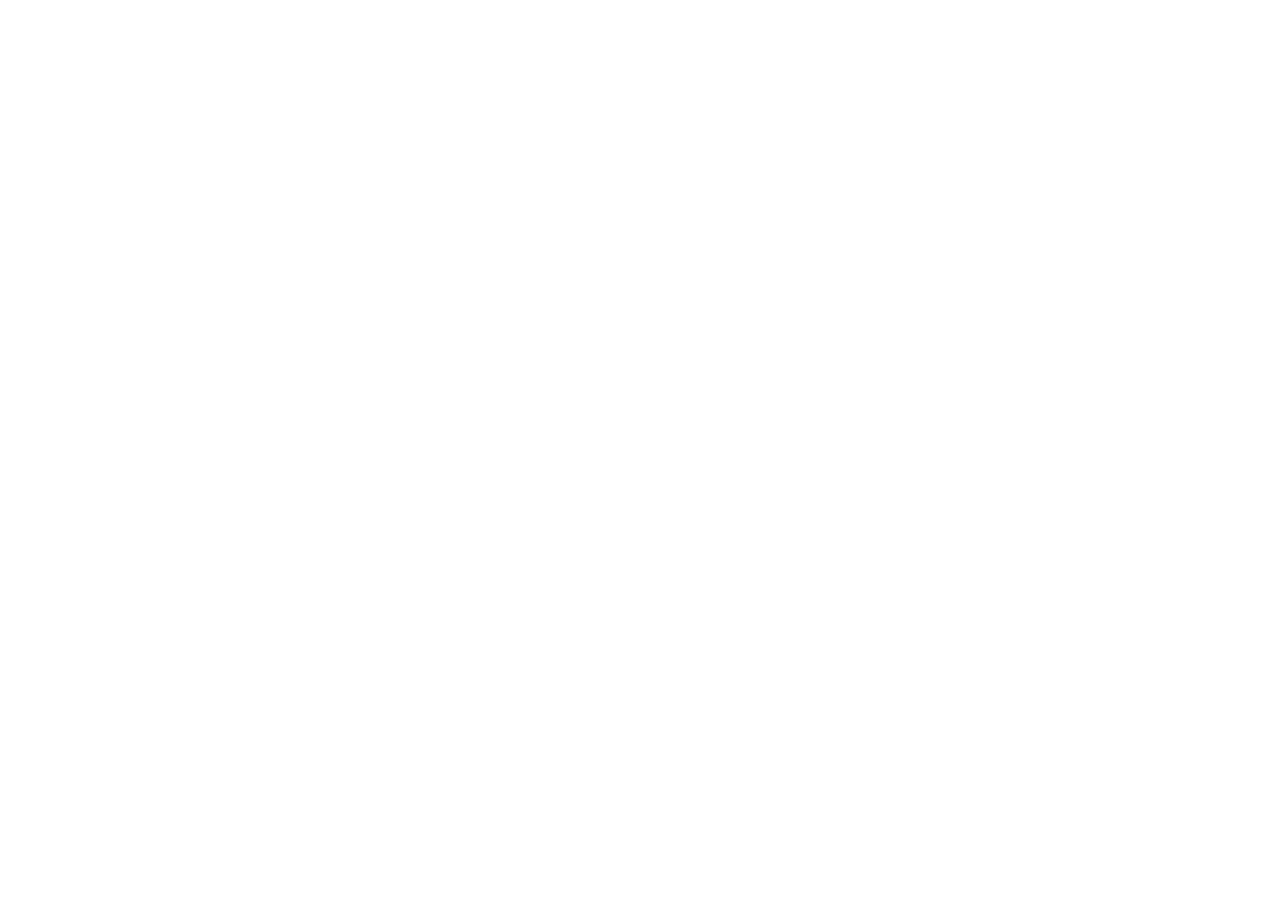
==== docs/ballard.html @ e01e8c5e "Overview, FAQ, wip" ====
<!DOCTYPE html><html><head><meta charset="utf-8" /><meta content="ie=edge" http-equiv="x-ua-compatible" /><meta content="width=device-width, initial-scale=1, shrink-to-fit=no" name="viewport" /><title>Visitor’s Guide</title><link href="/stylesheets/g.css" rel="stylesheet" /></head><body><header><h1></h1></header></body></html>
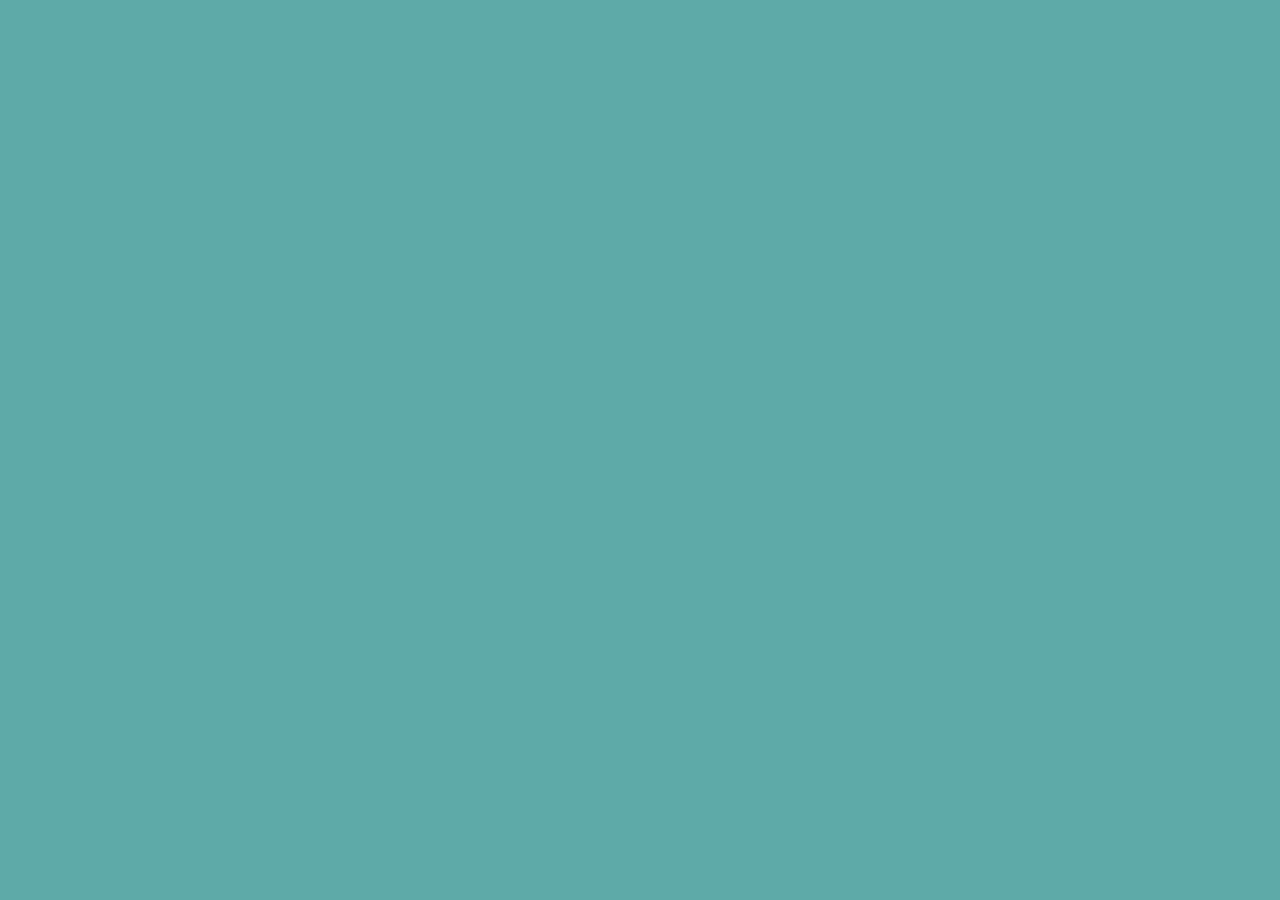
==== commit 4d18b765: "Fix stylesheet link" ====
--- a/docs/ballard.html
+++ b/docs/ballard.html
@@ -1 +1 @@
-<!DOCTYPE html><html><head><meta charset="utf-8" /><meta content="ie=edge" http-equiv="x-ua-compatible" /><meta content="width=device-width, initial-scale=1, shrink-to-fit=no" name="viewport" /><title>Visitor’s Guide</title><link href="/stylesheets/g.css" rel="stylesheet" /></head><body><header><h1></h1></header></body></html>+<!DOCTYPE html><html><head><meta charset="utf-8" /><meta content="ie=edge" http-equiv="x-ua-compatible" /><meta content="width=device-width, initial-scale=1, shrink-to-fit=no" name="viewport" /><title>Visitor’s Guide</title><link href="stylesheets/g.css" rel="stylesheet" /></head><body><header><h1></h1></header></body></html>--- a/docs/stylesheets/g.css
+++ b/docs/stylesheets/g.css
@@ -0,0 +1 @@
+@font-face{font-family:charter;font-style:normal;font-weight:normal;font-stretch:normal;src:url("../fonts/charter_regular.woff2") format("woff2")}*{box-sizing:border-box}html{font-size:62.5%}body{background-color:#5eaaa8;color:#111;font-family:'charter', 'verdana', 'arial', 'sans serif';margin:auto;font-size:2rem;max-width:100rem}article,header,section{display:block}article,header{padding:1rem}section{margin:1rem}section header{background-color:#a3d2ca;border-top-left-radius:5px;border-top-right-radius:5px}section article{background-color:#f7f3e9;border-bottom-left-radius:5px;border-bottom-right-radius:5px}h1,h2,h3,h4{margin:0}a.button{background-color:#f05945;padding:1rem;margin-bottom:1rem;display:block;border-radius:10px;color:#f7f3e9;text-decoration:none;max-width:480px;box-shadow:2px 4px 8px rgba(1,1,1,0.3)}a.button::after{content:'>';text-align:right;float:right}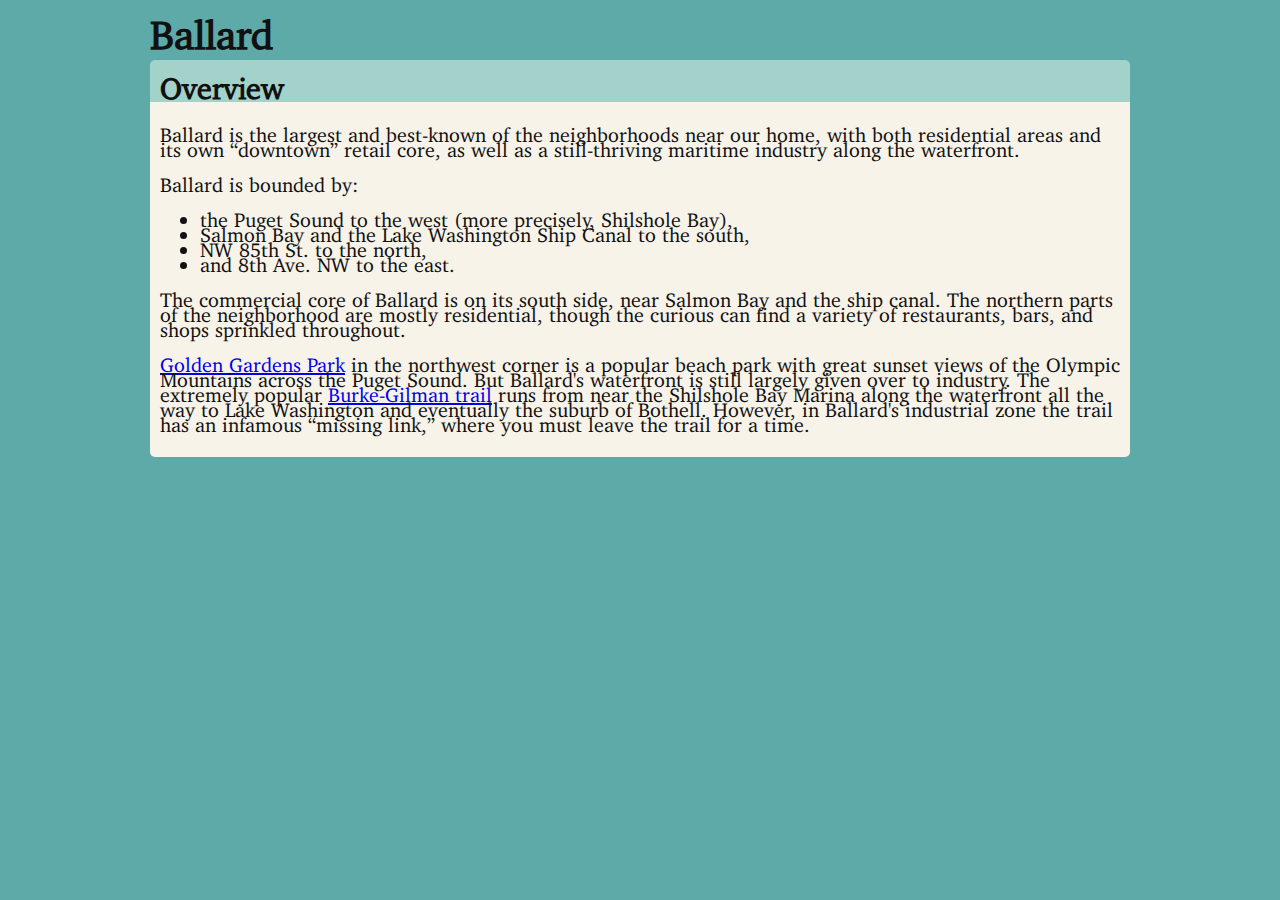
==== commit bd9e278a: "Add more info" ====
--- a/docs/ballard.html
+++ b/docs/ballard.html
@@ -1 +1 @@
-<!DOCTYPE html><html><head><meta charset="utf-8" /><meta content="ie=edge" http-equiv="x-ua-compatible" /><meta content="width=device-width, initial-scale=1, shrink-to-fit=no" name="viewport" /><title>Visitor’s Guide</title><link href="stylesheets/g.css" rel="stylesheet" /></head><body><header><h1></h1></header></body></html>+<!DOCTYPE html><html><head><meta charset="utf-8" /><meta content="ie=edge" http-equiv="x-ua-compatible" /><meta content="width=device-width, initial-scale=1, shrink-to-fit=no" name="viewport" /><title>Ballard</title><link href="stylesheets/g.css" rel="stylesheet" /><link href="apple-touch-icon.png" rel="apple-touch-icon" sizes="180x180" /><link href="favicon-32x32.png" rel="icon" sizes="32x32" type="image/png" /><link href="favicon-16x16.png" rel="icon" sizes="16x16" type="image/png" /><link href="site.webmanifest" rel="manifest" /></head><body><header><h1>Ballard</h1></header><section><header><h2>Overview</h2></header><article><p>Ballard is the largest and best-known of the neighborhoods near our home, with both residential areas and its own “downtown” retail core, as well as a still-thriving maritime industry along the waterfront.</p><p>Ballard is bounded by:<ul><li>the Puget Sound to the west (more precisely, Shilshole Bay),</li><li>Salmon Bay and the Lake Washington Ship Canal to the south,</li><li>NW 85th St. to the north,</li><li>and 8th Ave. NW to the east.</li></ul></p><p>The commercial core of Ballard is on its south side, near Salmon Bay and the ship canal. The northern parts of the neighborhood are mostly residential, though the curious can find a variety of restaurants, bars, and shops sprinkled throughout.</p><p> <a href="https://www.seattle.gov/parks/find/parks/golden-gardens-park" target="_blank">Golden Gardens Park</a> in the northwest corner is a popular beach park with great sunset views of the Olympic Mountains across the Puget Sound. But Ballard's waterfront is still largely given over to industry. The extremely popular <a href="https://www.seattle.gov/parks/find/parks/burke-gilman-trail" target="_blank">Burke-Gilman trail</a> runs from near the Shilshole Bay Marina along the waterfront all the way to Lake Washington and eventually the suburb of Bothell. However, in Ballard's industrial zone the trail has an infamous “missing link,” where you must leave the trail for a time.</p></article></section></body></html>--- a/docs/stylesheets/g.css
+++ b/docs/stylesheets/g.css
@@ -1 +1 @@
-@font-face{font-family:charter;font-style:normal;font-weight:normal;font-stretch:normal;src:url("../fonts/charter_regular.woff2") format("woff2")}*{box-sizing:border-box}html{font-size:62.5%}body{background-color:#5eaaa8;color:#111;font-family:'charter', 'verdana', 'arial', 'sans serif';margin:auto;font-size:2rem;max-width:100rem}article,header,section{display:block}article,header{padding:1rem}section{margin:1rem}section header{background-color:#a3d2ca;border-top-left-radius:5px;border-top-right-radius:5px}section article{background-color:#f7f3e9;border-bottom-left-radius:5px;border-bottom-right-radius:5px}h1,h2,h3,h4{margin:0}a.button{background-color:#f05945;padding:1rem;margin-bottom:1rem;display:block;border-radius:10px;color:#f7f3e9;text-decoration:none;max-width:480px;box-shadow:2px 4px 8px rgba(1,1,1,0.3)}a.button::after{content:'>';text-align:right;float:right}+@font-face{font-family:charter;font-style:normal;font-weight:normal;font-stretch:normal;src:url("../fonts/charter_regular.woff2") format("woff2")}*{box-sizing:border-box}html{font-size:62.5%}body{background-color:#5eaaa8;color:#111;font-family:'charter', 'verdana', 'arial', 'sans serif';margin:auto;font-size:2rem;max-width:100rem}article,header,section{display:block}article,header{padding:1rem}section{margin:1rem}section header{background-color:#a3d2ca;border-top-left-radius:5px;border-top-right-radius:5px}section article{background-color:#f7f3e9;border-bottom-left-radius:5px;border-bottom-right-radius:5px}h1,h2,h3,h4{margin:0}h1~p,h2~p,h3~p,h4~p{margin-top:1rem}article>p:first-of-type{margin-top:1rem}img{max-width:100%;height:auto}a.button{background-color:#f05945;padding:1rem;margin-bottom:1rem;display:block;border-radius:10px;color:#f7f3e9;text-decoration:none;max-width:480px;box-shadow:2px 4px 8px rgba(1,1,1,0.3)}a.button::after{content:'>';text-align:right;float:right}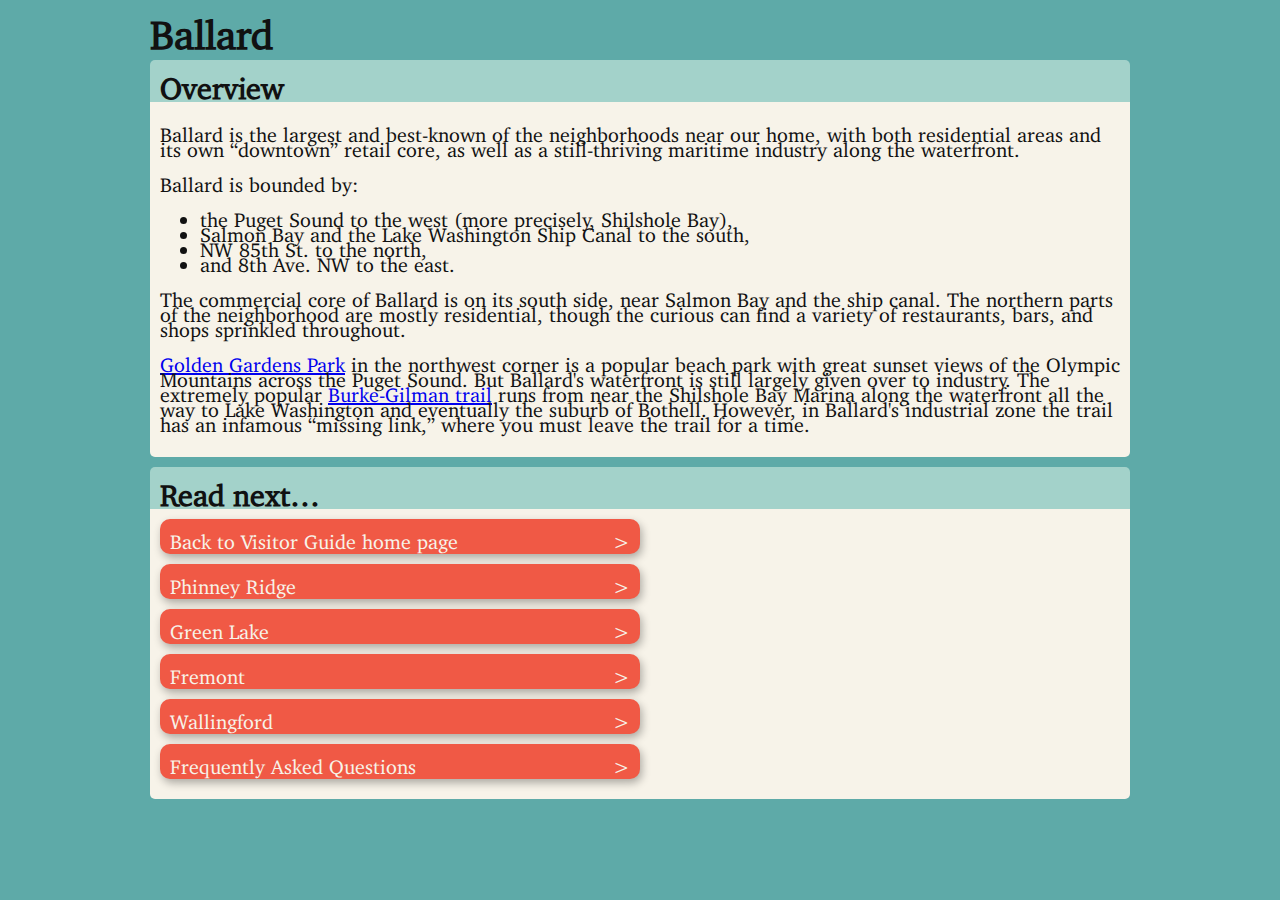
==== commit 26d8790d: "Add content to existing pages; add puget sound" ====
--- a/docs/ballard.html
+++ b/docs/ballard.html
@@ -1 +1 @@
-<!DOCTYPE html><html><head><meta charset="utf-8" /><meta content="ie=edge" http-equiv="x-ua-compatible" /><meta content="width=device-width, initial-scale=1, shrink-to-fit=no" name="viewport" /><title>Ballard</title><link href="stylesheets/g.css" rel="stylesheet" /><link href="apple-touch-icon.png" rel="apple-touch-icon" sizes="180x180" /><link href="favicon-32x32.png" rel="icon" sizes="32x32" type="image/png" /><link href="favicon-16x16.png" rel="icon" sizes="16x16" type="image/png" /><link href="site.webmanifest" rel="manifest" /></head><body><header><h1>Ballard</h1></header><section><header><h2>Overview</h2></header><article><p>Ballard is the largest and best-known of the neighborhoods near our home, with both residential areas and its own “downtown” retail core, as well as a still-thriving maritime industry along the waterfront.</p><p>Ballard is bounded by:<ul><li>the Puget Sound to the west (more precisely, Shilshole Bay),</li><li>Salmon Bay and the Lake Washington Ship Canal to the south,</li><li>NW 85th St. to the north,</li><li>and 8th Ave. NW to the east.</li></ul></p><p>The commercial core of Ballard is on its south side, near Salmon Bay and the ship canal. The northern parts of the neighborhood are mostly residential, though the curious can find a variety of restaurants, bars, and shops sprinkled throughout.</p><p> <a href="https://www.seattle.gov/parks/find/parks/golden-gardens-park" target="_blank">Golden Gardens Park</a> in the northwest corner is a popular beach park with great sunset views of the Olympic Mountains across the Puget Sound. But Ballard's waterfront is still largely given over to industry. The extremely popular <a href="https://www.seattle.gov/parks/find/parks/burke-gilman-trail" target="_blank">Burke-Gilman trail</a> runs from near the Shilshole Bay Marina along the waterfront all the way to Lake Washington and eventually the suburb of Bothell. However, in Ballard's industrial zone the trail has an infamous “missing link,” where you must leave the trail for a time.</p></article></section></body></html>+<!DOCTYPE html><html><head><meta charset="utf-8" /><meta content="ie=edge" http-equiv="x-ua-compatible" /><meta content="width=device-width, initial-scale=1, shrink-to-fit=no" name="viewport" /><title>Ballard</title><link href="stylesheets/g.css" rel="stylesheet" /><link href="apple-touch-icon.png" rel="apple-touch-icon" sizes="180x180" /><link href="favicon-32x32.png" rel="icon" sizes="32x32" type="image/png" /><link href="favicon-16x16.png" rel="icon" sizes="16x16" type="image/png" /><link href="site.webmanifest" rel="manifest" /></head><body><header><h1>Ballard</h1></header><section><header><h2>Overview</h2></header><article><p>Ballard is the largest and best-known of the neighborhoods near our home, with both residential areas and its own “downtown” retail core, as well as a still-thriving maritime industry along the waterfront.</p><p>Ballard is bounded by:<ul><li>the Puget Sound to the west (more precisely, Shilshole Bay),</li><li>Salmon Bay and the Lake Washington Ship Canal to the south,</li><li>NW 85th St. to the north,</li><li>and 8th Ave. NW to the east.</li></ul></p><p>The commercial core of Ballard is on its south side, near Salmon Bay and the ship canal. The northern parts of the neighborhood are mostly residential, though the curious can find a variety of restaurants, bars, and shops sprinkled throughout.</p><p> <a href="https://www.seattle.gov/parks/find/parks/golden-gardens-park" target="_blank">Golden Gardens Park</a> in the northwest corner is a popular beach park with great sunset views of the Olympic Mountains across the Puget Sound. But Ballard's waterfront is still largely given over to industry. The extremely popular <a href="https://www.seattle.gov/parks/find/parks/burke-gilman-trail" target="_blank">Burke-Gilman trail</a> runs from near the Shilshole Bay Marina along the waterfront all the way to Lake Washington and eventually the suburb of Bothell. However, in Ballard's industrial zone the trail has an infamous “missing link,” where you must leave the trail for a time.</p></article></section><section><header><h2>Read next…</h2></header><article><a class="button" href="index.html">Back to Visitor Guide home page</a><a class="button" href="phinney_ridge.html">Phinney Ridge</a><a class="button" href="green_lake.html">Green Lake</a><a class="button" href="fremont.html">Fremont</a><a class="button" href="wallingford.html">Wallingford</a><a class="button" href="faq.html">Frequently Asked Questions</a></article></section></body></html>